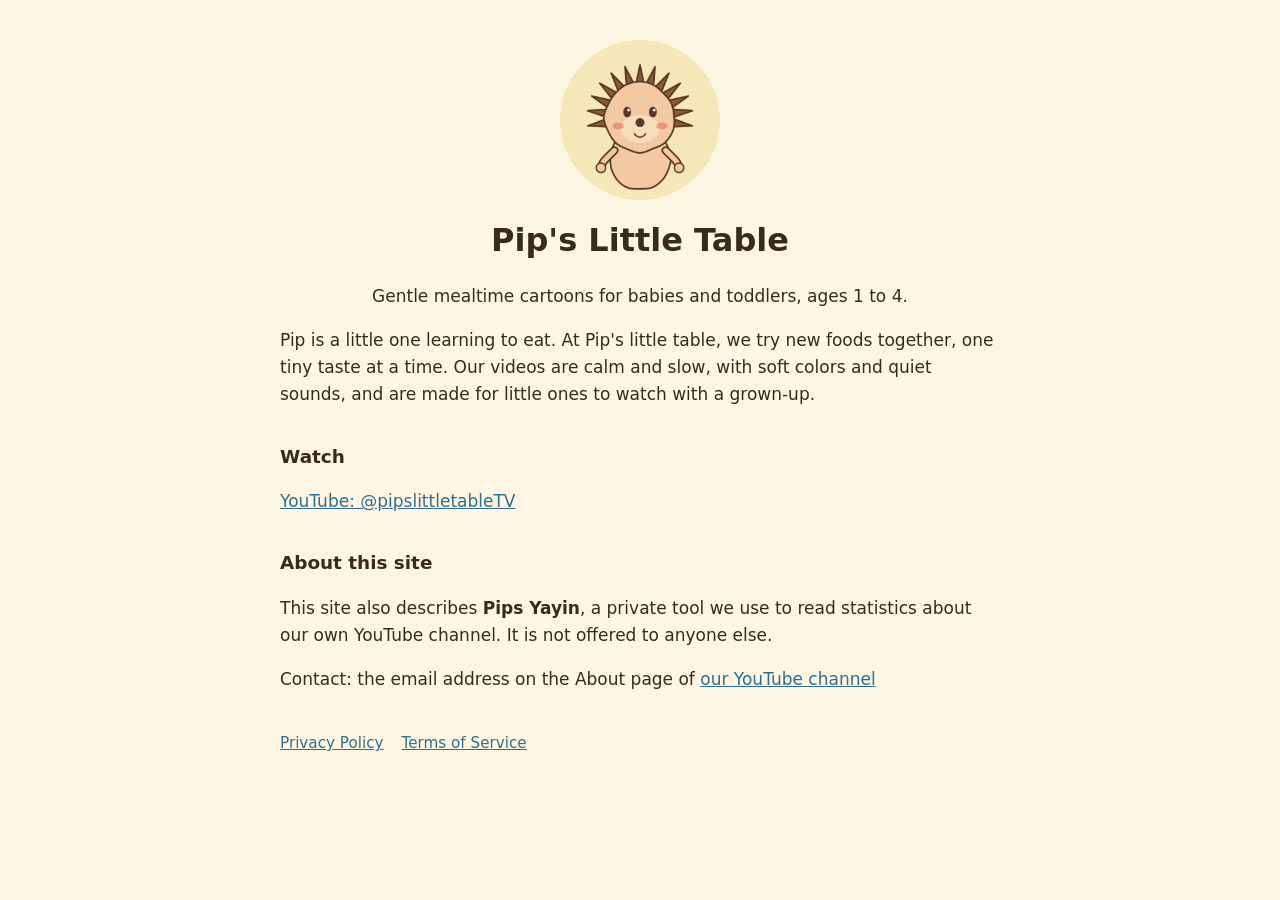
==== index.html @ 01c76b98 "Pip's Little Table site: home, privacy, terms" ====
<!doctype html><html lang="en"><head><meta charset="utf-8"><meta name="viewport" content="width=device-width,initial-scale=1">
<title>Pip's Little Table</title><link rel="stylesheet" href="style.css"></head><body><main>
<div class="hero"><img src="pip.png" alt="Pip the little hedgehog"><h1>Pip's Little Table</h1>
<p>Gentle mealtime cartoons for babies and toddlers, ages 1 to 4.</p></div>
<p>Pip is a little one learning to eat. At Pip's little table, we try new foods together, one tiny taste at a time. Our videos are calm and slow, with soft colors and quiet sounds, and are made for little ones to watch with a grown-up.</p>
<h2>Watch</h2>
<p><a href="https://www.youtube.com/@pipslittletableTV">YouTube: @pipslittletableTV</a></p>
<h2>About this site</h2>
<p>This site also describes <strong>Pips Yayin</strong>, a private tool we use to read statistics about our own YouTube channel. It is not offered to anyone else.</p>
<p>Contact: the email address on the About page of <a href="https://www.youtube.com/@pipslittletableTV/about">our YouTube channel</a></p>
<nav><a href="privacy.html">Privacy Policy</a><a href="terms.html">Terms of Service</a></nav>
</main></body></html>
---- style.css ----
body{margin:0;background:#fdf6e3;color:#3a2a1c;font:17px/1.6 system-ui,-apple-system,Segoe UI,sans-serif}
main{max-width:720px;margin:0 auto;padding:40px 22px}
h1{font-size:2rem;margin:.2em 0}h2{font-size:1.15rem;margin-top:1.8em}
a{color:#2f6f8f}.mute{color:#7a6a58;font-size:.9rem}
.hero{text-align:center}.hero img{width:160px;height:160px;border-radius:50%}
nav{margin-top:2.5em;display:flex;gap:18px;flex-wrap:wrap;font-size:.95rem}
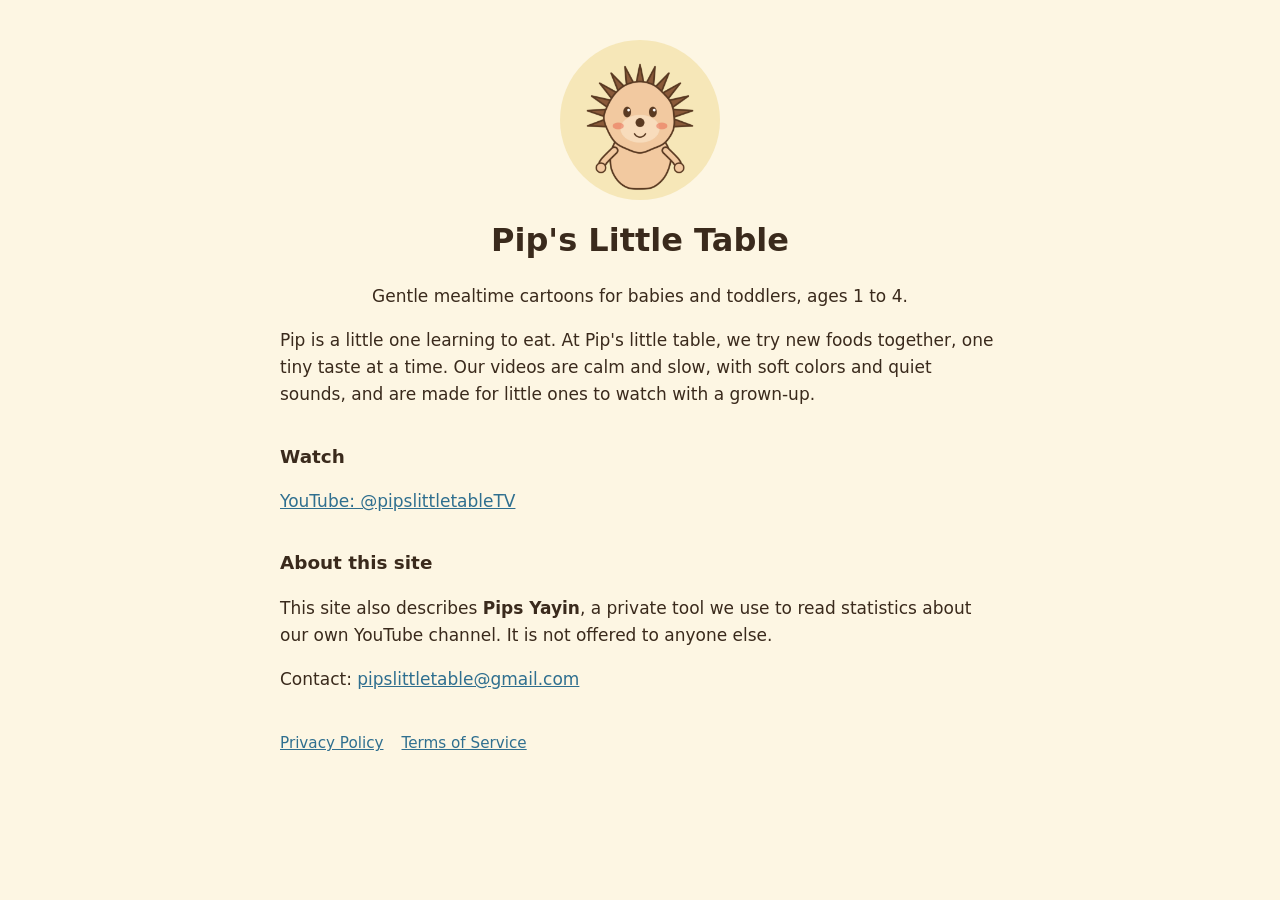
==== commit 68ae6489: "Contact email" ====
--- a/index.html
+++ b/index.html
@@ -7,6 +7,6 @@
 <p><a href="https://www.youtube.com/@pipslittletableTV">YouTube: @pipslittletableTV</a></p>
 <h2>About this site</h2>
 <p>This site also describes <strong>Pips Yayin</strong>, a private tool we use to read statistics about our own YouTube channel. It is not offered to anyone else.</p>
-<p>Contact: the email address on the About page of <a href="https://www.youtube.com/@pipslittletableTV/about">our YouTube channel</a></p>
+<p>Contact: <a href="mailto:pipslittletable@gmail.com">pipslittletable@gmail.com</a></p>
 <nav><a href="privacy.html">Privacy Policy</a><a href="terms.html">Terms of Service</a></nav>
 </main></body></html>
